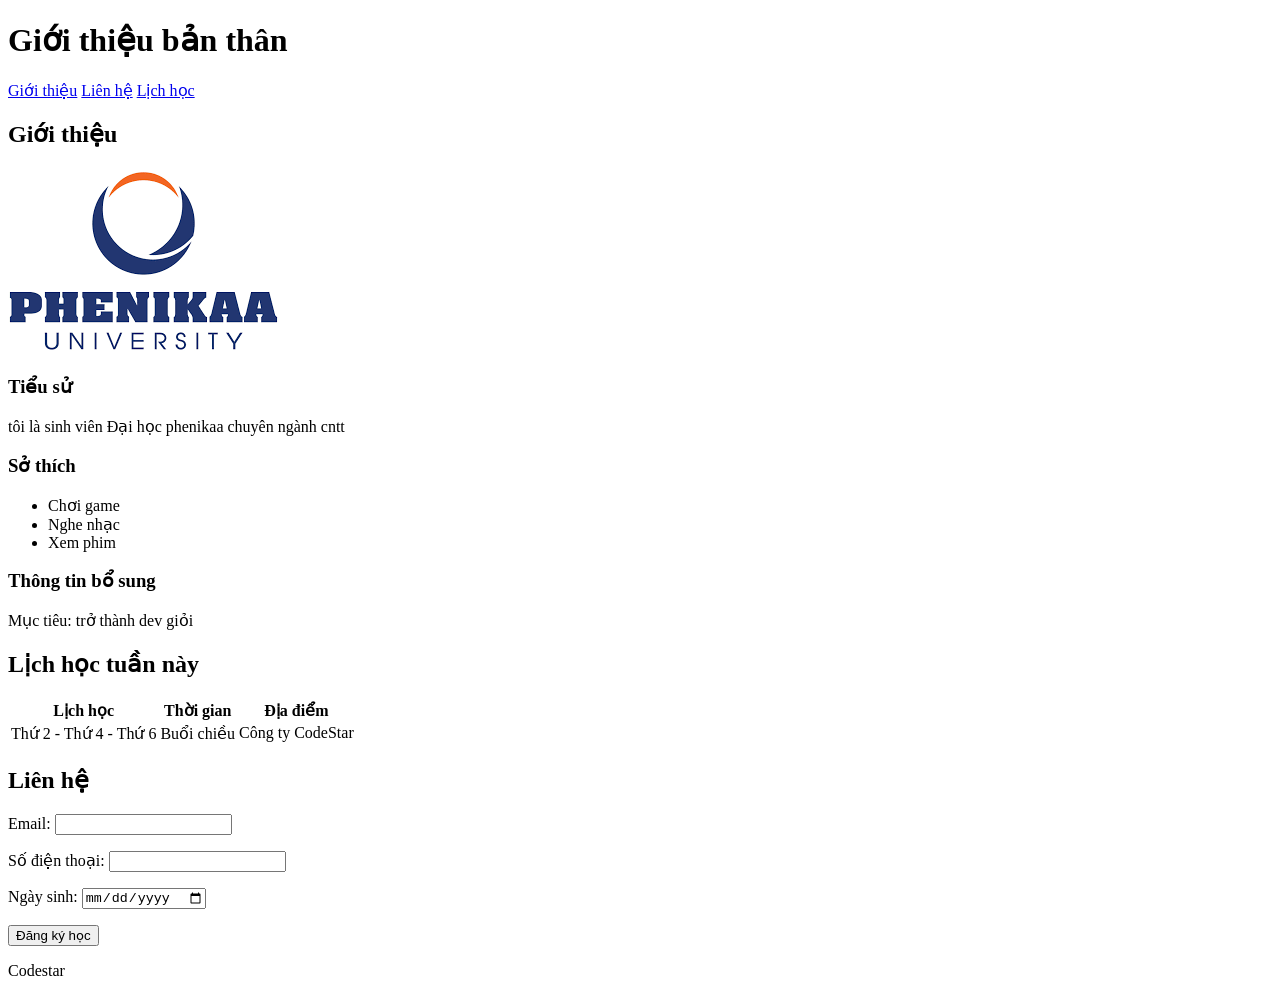
==== index.html @ 1125d122 "feat: dua html len github" ====
<!DOCTYPE html>
<html lang="vi">
<head>
    <meta charset="UTF-8">
    <meta name="viewport" content="width=device-width, initial-scale=1.0">
    <title>Giới Thiệu Bản Thân</title>
</head>
<body>
    <header>
        <h1>Giới thiệu bản thân</h1>
        <nav>
            <a href="#about">Giới thiệu</a>
            <a href="#contact">Liên hệ</a>
            <a href="#schedule">Lịch học</a>
        </nav>
    </header>    
    <main>
        <article id="about" class="card">
            <h2>Giới thiệu</h2>
            <img src="logo.png" alt="Logo trường">
            <section>
                <h3>Tiểu sử</h3>
                <p>tôi là sinh viên Đại học phenikaa chuyên ngành cntt</p>
            </section>
            <section>
                <h3>Sở thích </h3>
                <ul>
                    <li>Chơi game</li>
                    <li>Nghe nhạc</li>
                    <li>Xem phim</li>
                </ul>
            </section>
        </article>
        <aside class="card">
            <h3>Thông tin bổ sung</h3>
            <p>Mục tiêu: trở thành dev giỏi</p>
        </aside>
        <section id="schedule" class="card">
            <h2>Lịch học tuần này</h2>
            <table>
                <thead>
                    <tr>
                        <th>Lịch học</th>
                        <th>Thời gian</th>
                        <th>Địa điểm</th>
                    </tr>
                </thead>
                <tbody>
                    <tr>
                        <td>Thứ 2 - Thứ 4 - Thứ 6</td>
                        <td>Buổi chiều</td>
                        <td>Công ty CodeStar</td>
                    </tr>
                </tbody>
            </table>
        </section>
        <section id="contact" class="card">
            <h2>Liên hệ</h2>
            <form>
                <p>                     
                    <label for="email">Email:</label>
                    <input id="email" name="email" type="email" required>
                </p>
                <p>                     
                    <label for="phone">Số điện thoại:</label>
                    <input id="phone" name="phone" type="tel">
                </p>
                <p>
                    <label for="dob">Ngày sinh:</label>
                    <input id="dob" name="dob" type="date">
                </p>
                <button type="submit" class="btn-primary">Đăng ký học</button>
            </form>
        </section>
    </main>
    <footer>
        <p>Codestar</p>
    </footer>
</body>
</html>
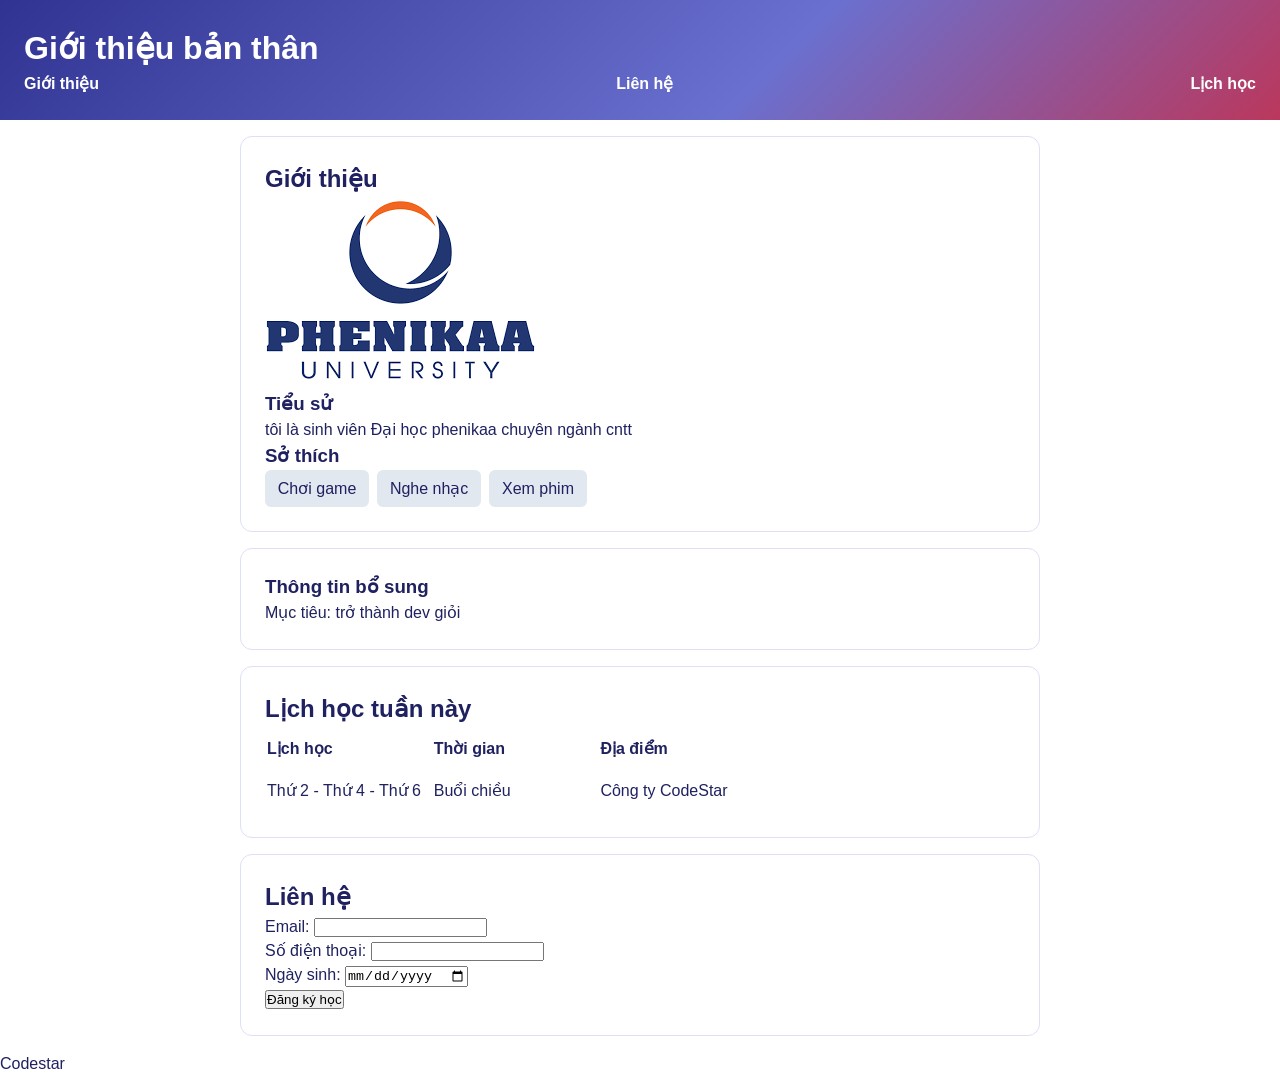
==== commit 4c460b2b: "feat: dua code len github" ====
--- a/index.html
+++ b/index.html
@@ -4,11 +4,12 @@
     <meta charset="UTF-8">
     <meta name="viewport" content="width=device-width, initial-scale=1.0">
     <title>Giới Thiệu Bản Thân</title>
+    <link rel="stylesheet" href="style.css">
 </head>
 <body>
     <header>
         <h1>Giới thiệu bản thân</h1>
-        <nav>
+        <nav class="navbar">
             <a href="#about">Giới thiệu</a>
             <a href="#contact">Liên hệ</a>
             <a href="#schedule">Lịch học</a>
@@ -24,7 +25,7 @@
             </section>
             <section>
                 <h3>Sở thích </h3>
-                <ul>
+                <ul class="tags">
                     <li>Chơi game</li>
                     <li>Nghe nhạc</li>
                     <li>Xem phim</li>
--- a/style.css
+++ b/style.css
@@ -0,0 +1,121 @@
+:root {
+  --color-primary: #303392;
+  --color-bg: #ffffff;        /* Màu nền trang */
+  --color-card-bg: #ffffff;   /* Màu nền các thẻ card */
+  --color-text: #1f2160;      /* Màu chữ chính */
+  --radius: 12px;             /* Bo góc khung */
+  --space: 1rem;              /* Khoảng cách chuẩn */
+}
+*, *::before, *::after {
+  box-sizing: border-box;
+  margin: 0;
+  padding: 0;
+}
+header {
+  background: linear-gradient(135deg, var(--color-primary) 0%, #6a70cf 60%, #e31b23 120%);
+  background-size: cover;
+  color: white;
+  padding: 1.5rem;
+}
+
+body {
+    font-family: "Be Vietnam Pro",Arial,Tahoma,Geneva, Verdana, sans-serif;
+    font-size: 1rem;
+    line-height: 1.5;
+    background-color: var(--color-bg);
+    color: var(--color-text);
+}
+.card {
+    width: 100%; /* mobi-first */
+    max-width: 600px; /* desktop */
+    padding: 1.5rem;
+    border: 1px solid #dde0f6;
+    margin: 1rem auto;
+    border-radius: var(--radius);
+    background-color: var(--color-card-bg);
+    transition: background-color 0.3s ease, box-shadow 0.25s ease, transform 0.25s ease;
+}
+.card:hover {
+    background-color: var(--color-bg);
+    box-shadow: 0 12px 30px rgba(48, 51, 146, 0.2);
+    transform: translateY(-4px) scale(1.02);
+}
+.card.feartued {
+    --color-card-bg: #f0fdf4;
+}
+
+@keyframes float {
+  0%, 100% {
+    transform: translateY(0);
+  }
+  50% {
+    transform: translateY(-10px);
+  }
+}
+h1 {
+    animation: float 2s ease-in-out infinite;
+}
+/*
+@media (prefers-reduced-motion: reduce) { /*tắt animation 
+  h1 {
+    animation: none;
+  }
+}*/
+.navbar {
+  display: flex;
+  justify-content: space-between; /* giống cái căn đầy trong word*/                
+  align-items: center;            /* căn giữa theo chiều dọc */
+  gap: 1rem;                      /* khoảng cách giữa các mục */
+}
+.navbar a{
+    color: white;
+    text-decoration: none;
+    font-weight: 800;
+}
+.navbar a:hover {
+  text-decoration: underline;
+}
+.tags {
+    display: flex;
+    flex-wrap: wrap;
+    gap: 0.5rem;
+    list-style: none;
+    padding: 0;
+}
+.tags li {
+  background-color: #e2e8f0;
+  padding: 0.4rem 0.8rem;
+  border-radius: 6px; /* bo góc tròn cái viền ngoài*/
+}
+#schedule tr {
+    display: grid;
+    grid-template-columns: repeat(3, minmax(120px, 1fr));
+    gap: 0.8rem;
+}
+#schedule th, #schedule td {
+    text-align: left;
+    padding: 0.5rem 0;
+}
+
+/*@media (prefers-color-scheme: dark) {
+  :root {
+    --color-bg: #0f172a;       
+    --color-card-bg: #1e293b;  
+    --color-text: #f8fafc;     
+  }
+
+  .card {
+    border-color: #334155;     
+  }
+}*/
+
+@media (min-width: 768px) { /*break point cho tablet */
+  .card {
+    max-width: 700px;
+  }
+}
+@media (min-width: 1024px) { /* break point cho desktop */
+  .card {
+    max-width: 800px; 
+  }
+}
